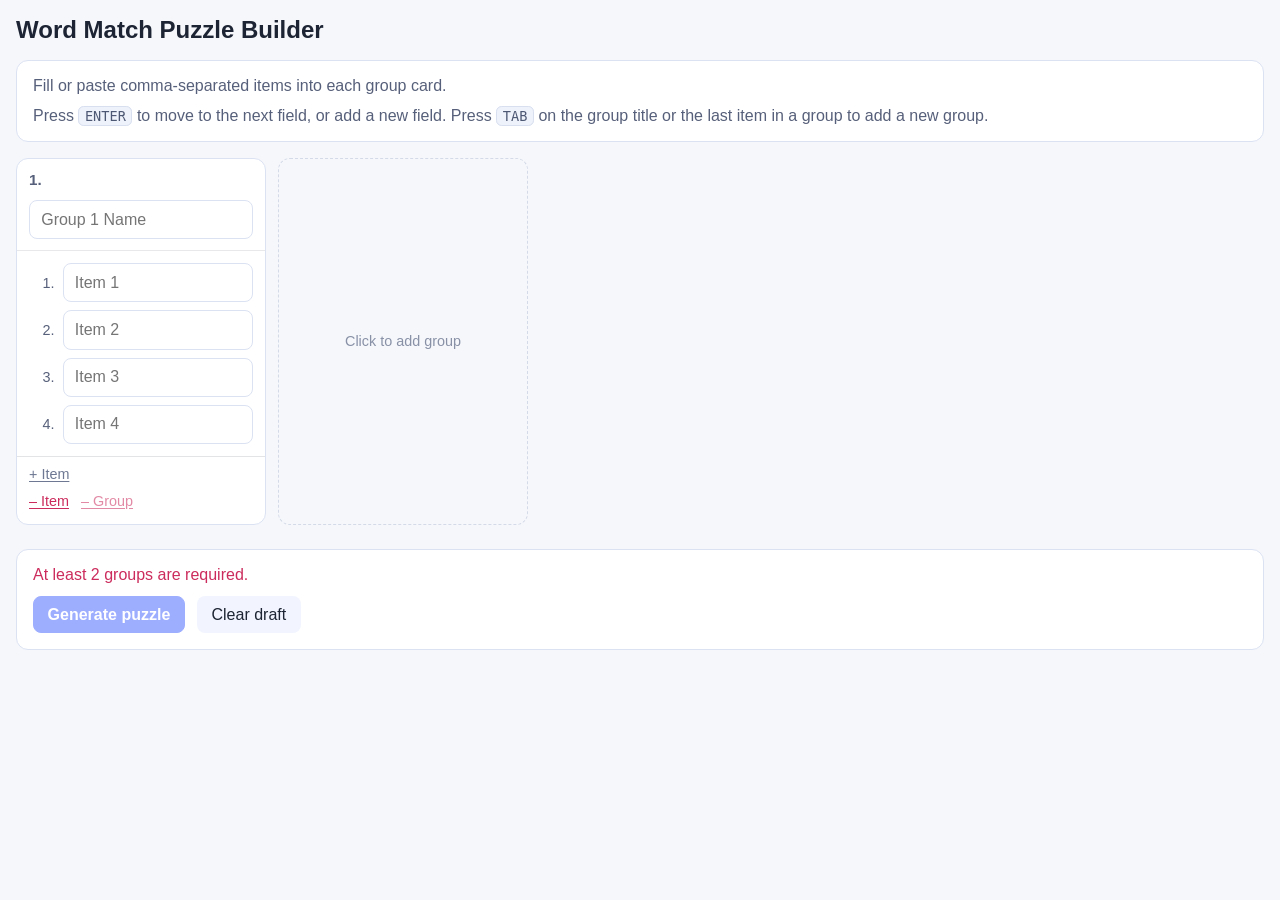
==== index.html @ 017588e1 "first commit" ====
<!doctype html>
<html lang="en">
  <head>
    <meta charset="UTF-8" />
    <meta name="viewport" content="width=device-width, initial-scale=1.0" />
    <title>Word Match Game</title>
    <link rel="stylesheet" href="./styles.css" />
  </head>
  <body>
    <main>
      <section id="builder-view" class="view">
        <h1>Word Match Puzzle Builder</h1>
        
        <div class="card">
          <p class="subtitle">
            Fill or paste comma-separated items into each group card.
          </p>
          <p class="subtitle">
            Press <code>ENTER</code> to
            move to the next field, or add a new field. Press <code>TAB</code> on the
            group title or the last item in a group to add a new group.
          </p>
        </div>
        
        <div id="group-form-container"></div>
          
          

        <div class="card">
          <p id="builder-summary" class="builder-summary" role="status" aria-live="polite">
            Your puzzle contains <span id="summary-groups-count" class="builder-summary-num">0</span> groups of
            <span id="summary-items-count" class="builder-summary-num">0</span> items, with a total of
            <span id="summary-total-items-count" class="builder-summary-num">0</span> items to match.
          </p>
          <p id="builder-error" class="error hidden" role="alert" aria-live="polite"></p>
          
          <div class="builder-actions">
            <div class="inline-fields">
              <button id="generate-link-btn" type="button" class="primary-btn">Generate puzzle</button>
              <button id="clear-draft-btn" type="button">Clear draft</button>
            </div>
            
          </div>
        </div>
        
      </section>
    </main>

    <script src="./builder.js"></script>
  </body>
</html>
---- styles.css ----
:root {
  color-scheme: light;
  font-family: Inter, -apple-system, BlinkMacSystemFont, "Segoe UI", sans-serif;
  --bg: #f5f7fb;
  --panel: #ffffff;
  --text: #1d2433;
  --muted: #57607a;
  --accent: #4f6cff;
  --accent-soft: #e6ebff;
  --danger: #cc2c5d;
  --border: #dbe2f2;
  --button-bg: #f2f5ff;
  --merged: #eef3ff;
  --space-1: 0.5rem;
  --space-2: 0.75rem;
  --space-3: 1rem;
  --play-toolbar-height: 6.5rem;
}

* {
  box-sizing: border-box;
}

body {
  margin: 0;
  min-width: 100vw;
  min-height: 100vh;
  background: var(--bg);
  color: var(--text);
}

main {
  padding: var(--space-3);
}

.hidden {
  display: none !important;
}

.view {
  max-width: 100%;
  display: flex;
  flex-direction: column;
  gap: var(--space-3);
}

.subtitle,
.muted {
  color: var(--muted);
}

p {
  margin: 0;
  margin-bottom: var(--space-2);
}
p:last-child {
  margin-bottom: 0;
}

.subtitle code,
.muted code,
.toolbar-stats code,
.win-banner code {
  font-family: ui-monospace, SFMono-Regular, Menlo, monospace;
  font-size: 0.85em;
  background: #eef2fa;
  border: 1px solid #d8dfef;
  border-radius: 0.35rem;
  padding: 0.05rem 0.35rem;
  color: #4d5874;
}

.win-banner code {
  background: #dff6e2;
  border-color: #a8d9b0;
  color: #2d5a36;
}

#builder-view > h1 {
  margin: 0;
}

#builder-view > .subtitle {
  margin: calc(var(--space-1) * 0.5) 0 0;
}

.builder-summary-num {
  font-weight: 700;
}

.card {
  background: var(--panel);
  border: 1px solid var(--border);
  border-radius: 0.75rem;
  padding: var(--space-3);
  margin-bottom: 0;
}

label {
  display: flex;
  flex-direction: column;
  gap: var(--space-1);
  font-size: 0.95rem;
  margin-bottom: 0;
}

input,
textarea,
button,
a {
  font: inherit;
}

input,
textarea {
  border: 1px solid var(--border);
  border-radius: 0.5rem;
  padding: 0.6rem 0.7rem;
}

textarea {
  width: 100%;
}

button,
.toolbar a,
#play-now-link,
#new-puzzle-link {
  border: 1px solid transparent;
  border-radius: 0.5rem;
  background: var(--button-bg);
  color: var(--text);
  padding: 0.55rem 0.85rem;
  text-decoration: none;
  cursor: pointer;
}

button:hover,
.toolbar a:hover,
#play-now-link:hover,
#new-puzzle-link:hover {
  border-color: var(--accent);
}

.primary-btn {
  background: var(--accent);
  color: #fff;
  border-color: var(--accent);
  font-weight: 600;
}

.primary-btn:hover {
  background: #3f59e6;
  border-color: #3f59e6;
}

.inline-fields {
  display: flex;
  gap: var(--space-2);
  flex-wrap: wrap;
  align-items: end;
}

.group-block {
  border: 1px solid var(--border);
  border-radius: 0.65rem;
  padding: 0.75rem;
  margin-bottom: 0.75rem;
}

.builder-groups-row {
  display: flex;
  gap: var(--space-2);
  overflow-x: auto;
  align-items: stretch;
  padding-bottom: var(--space-1);
}

.group-card {
  width: 250px;
  min-width: 250px;
  border: 1px solid var(--border);
  border-radius: 0.75rem;
  padding: var(--space-2);
  background: #fff;
  flex: 0 0 auto;
  display: flex;
  flex-direction: column;
  gap: var(--space-2);
}

.group-card input {
  width: 100%;
}

.group-items {
  display: grid;
  grid-template-columns: 1fr;
  gap: var(--space-1);
}

.item-row {
  display: flex;
  align-items: center;
  gap: var(--space-1);
}

.item-number {
  width: 1.6rem;
  text-align: right;
  color: var(--muted);
  font-size: 0.9rem;
  flex: 0 0 auto;
}

.group-card-number {
  margin: 0;
  font-size: 0.95rem;
  color: var(--muted);
}

.group-title-wrap {
  position: relative;
  padding-bottom: var(--space-2);
  border-bottom: none;
}

.group-title-wrap::after {
  content: "";
  position: absolute;
  left: calc(-1 * var(--space-2));
  right: calc(-1 * var(--space-2));
  bottom: 0;
  height: 1px;
  background: rgba(29, 36, 51, 0.1);
}

.item-actions {
  display: flex;
  flex-direction: column;
  align-items: flex-start;
  gap: var(--space-1);
  width: 100%;
}

.item-actions-divider {
  width: calc(100% + 2 * var(--space-2));
  margin-left: calc(-1 * var(--space-2));
  margin-right: calc(-1 * var(--space-2));
  height: 0;
  border: none;
  border-top: 1px solid rgba(29, 36, 51, 0.12);
  box-sizing: content-box;
}

.item-actions-add-row {
  display: flex;
  align-items: center;
}

.item-actions-remove-pair {
  display: flex;
  flex-wrap: nowrap;
  align-items: center;
  gap: var(--space-2);
}

.item-link-btn {
  border: none;
  background: transparent;
  color: #6e7892;
  padding: 0;
  font-size: 0.9rem;
  line-height: 1.35;
  text-decoration: underline;
  text-underline-offset: 0.12em;
}

.item-link-btn:hover {
  color: #58627c;
  border: none;
}

.item-link-btn--danger {
  color: var(--danger);
}

.item-link-btn--danger:hover:not(:disabled) {
  color: #a8254d;
}

.add-group-card {
  width: 250px;
  min-width: 250px;
  border: 1px dashed #cdd4e3;
  border-radius: 0.75rem;
  background: #f6f8fc;
  opacity: 0.8;
  display: flex;
  align-items: center;
  justify-content: center;
  cursor: pointer;
  flex: 0 0 auto;
  transition: opacity 0.15s ease;
  padding: var(--space-2);
  text-align: center;
}

.add-group-card:hover {
  opacity: 0.96;
  border-color: #b8c1d4;
}

.add-group-symbol {
  font-size: 0.9rem;
  line-height: 1.35;
  color: #6e7892;
}

.builder-actions {
  display: flex;
  flex-direction: column;
  gap: var(--space-1);
}

#share-url {
  width: 100%;
}

.error {
  color: var(--danger);
  min-height: 0;
}

.error:empty {
  display: none;
}

.toolbar {
  position: sticky;
  top: 0;
  z-index: 5;
  background: rgba(245, 247, 251, 0.95);
  backdrop-filter: blur(3px);
  border: 1px solid var(--border);
  border-radius: 0.75rem;
  padding: var(--space-1) var(--space-2);
  margin-bottom: 0;
  display: flex;
  flex-direction: column;
  gap: var(--space-1);
}

#play-view .toolbar {
  position: fixed;
  top: 0;
  left: 0;
  right: 0;
  margin: 0;
  border-radius: 0;
  z-index: 20;
}

#play-view {
  padding-top: calc(var(--play-toolbar-height) + var(--space-2));
}

#play-view .game-grid {
  padding-top: var(--space-1);
}

.toolbar-top {
  display: flex;
  justify-content: space-between;
  gap: var(--space-1);
  align-items: center;
  height: 50px;
}

.toolbar-stats {
  display: flex;
  flex-wrap: wrap;
  align-items: center;
  gap: var(--space-1) var(--space-3);
  row-gap: var(--space-1);
}

.toolbar-stats-left {
  display: flex;
  flex-wrap: wrap;
  align-items: center;
  gap: 0.35rem var(--space-2);
  flex: 1 1 auto;
  min-width: 0;
}

.toolbar-stats-messages {
  flex: 0 1 auto;
  display: flex;
  flex-direction: column;
  align-items: flex-end;
  justify-content: center;
  text-align: right;
  max-width: min(100%, 22rem);
  margin-left: auto;
}

.toolbar-stats-messages p {
  margin: 0;
  word-break: break-word;
}

.toolbar-stats-messages p:empty {
  display: none;
}

button:disabled {
  opacity: 0.55;
  cursor: not-allowed;
}

.win-banner {
  margin-bottom: 0;
  padding: var(--space-2) var(--space-3);
  border-radius: 0.7rem;
  border: 1px solid #7bc47f;
  background: #ebf9ed;
}

.game-grid {
  display: block;
  width: 100%;
  min-height: max-content;
  padding-bottom: var(--space-3);
}

.game-row {
  display: block;
  white-space: nowrap;
}

.game-tile-wrap {
  position: relative;
  display: inline-block;
  vertical-align: top;
  margin-right: var(--space-2);
  margin-bottom: var(--space-2);
}

.game-tile-hover {
  display: none;
  position: absolute;
  left: 0;
  top: calc(100% + 0.35rem);
  z-index: 30;
  width: max-content;
  max-width: min(24rem, 85vw);
  padding: 0.55rem 0.65rem;
  border-radius: 0.65rem;
  border: 1px solid var(--border);
  background: #ffffff;
  box-shadow: 0 10px 30px rgba(29, 36, 51, 0.12);
  color: var(--text);
  font-size: 0.9rem;
  line-height: 1.35;
  white-space: normal;
  word-break: break-word;
  pointer-events: none;
}

.game-tile-wrap.has-hover-preview:hover .game-tile-hover {
  display: block;
}

.game-tile {
  width: auto;
  min-height: 2.6rem;
  border: 1px solid var(--border);
  border-radius: 0.75rem;
  background: #ffffff;
  padding: 0.6rem 0.7rem;
  white-space: nowrap;
}

.builder-controls {
  display: flex;
  flex-direction: column;
  gap: var(--space-2);
}

details.card > p,
details.card > textarea {
  margin-top: var(--space-2);
}

.game-tile.selected {
  border-color: var(--accent);
  background: var(--accent-soft);
  box-shadow: 0 0 0 2px rgba(79, 108, 255, 0.2);
}

.game-tile.merged {
  background: var(--merged);
}

.game-tile.in-progress {
  background: #fff5cc;
  font-weight: 700;
}

.game-tile.complete {
  border-color: rgba(0, 0, 0, 0.08);
  font-weight: 700;
}

@media (max-width: 640px) {
  main {
    padding: 0.6rem;
  }

  .toolbar-stats {
    font-size: 0.92rem;
  }

  :root {
    --play-toolbar-height: 7.75rem;
  }
}
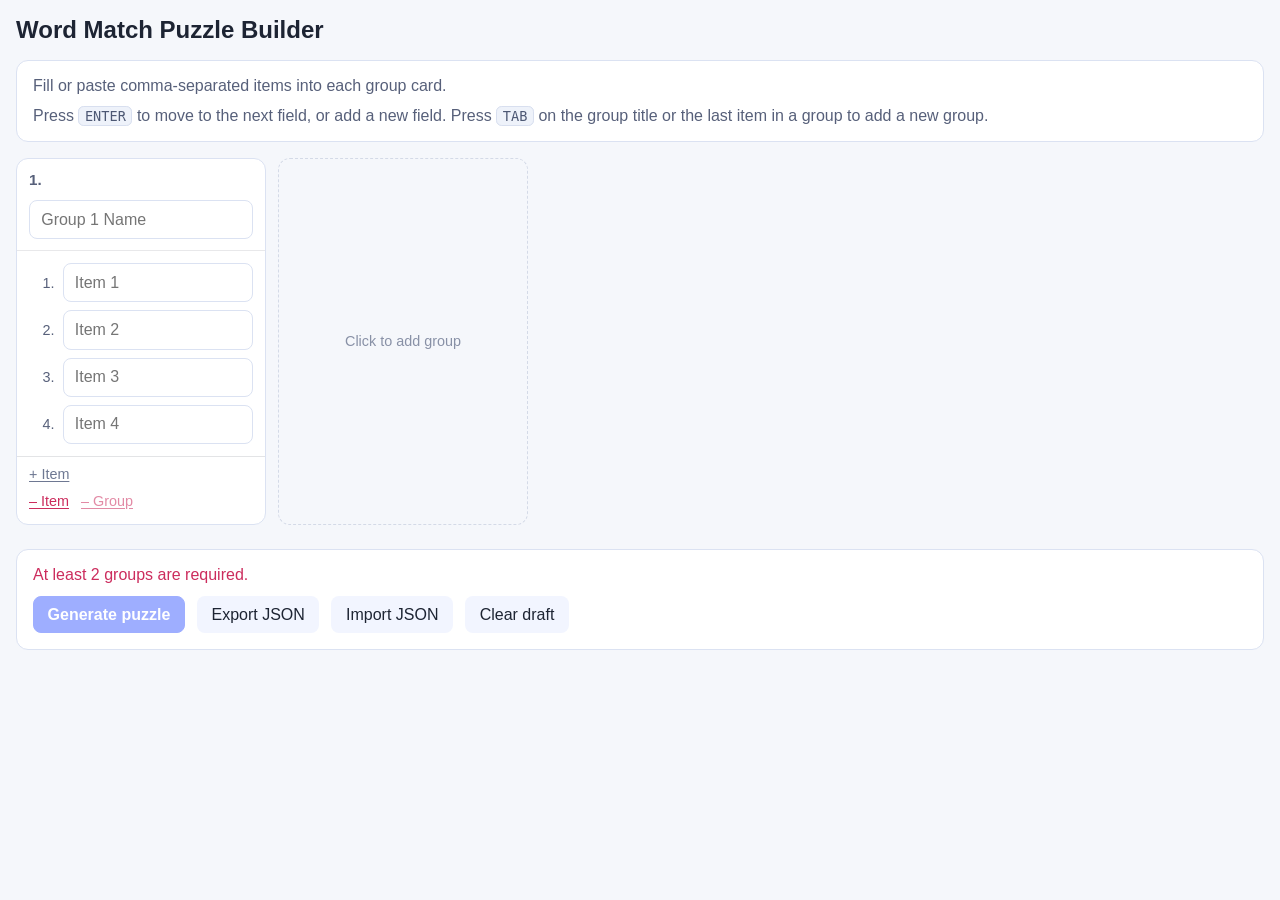
==== commit 76998650: "json" ====
--- a/index.html
+++ b/index.html
@@ -37,6 +37,9 @@
           <div class="builder-actions">
             <div class="inline-fields">
               <button id="generate-link-btn" type="button" class="primary-btn">Generate puzzle</button>
+              <button id="export-json-btn" type="button">Export JSON</button>
+              <button id="import-json-btn" type="button">Import JSON</button>
+              <input id="import-json-input" type="file" accept=".json,application/json" class="hidden" />
               <button id="clear-draft-btn" type="button">Clear draft</button>
             </div>
             
